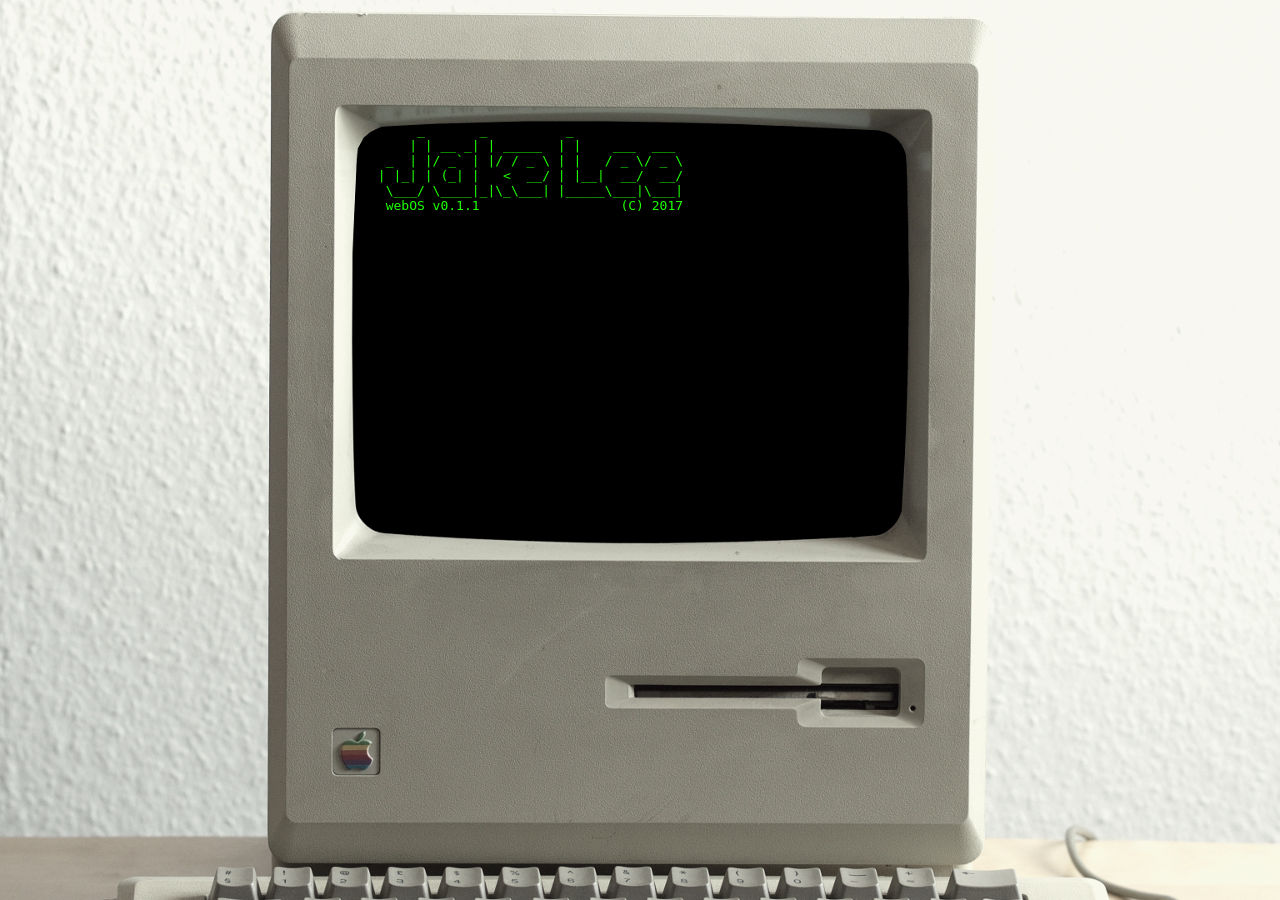
==== index.html @ 9b9ebd36 "First" ====
<!doctype html>
<html lang="en">
<head>
    <meta charset="UTF-8">

  <title>Jake Lee</title>
  <meta name="viewport" content="width=device-width, initial-scale=1">
  <meta name="description" content="Jacob Lee's Webiste">
  <meta name="author" content="Jacob Lee">

  <link rel="stylesheet" href="css/mainStyle.css">
  <link rel="stylesheet" href="css/mediaQs.css">
  <link rel="stylesheet" href="css/typer.css">
</head>

<body>
<div class="wrapper">
<div class="bg"></div>


<div class="webOS">
  <pre class="banner">
      _       _          _
     | | __ _| | _____  | |    ___  ___
  _  | |/ _` | |/ / _ \ | |   / _ \/ _ \
 | |_| | (_| |   <  __/ | |__|  __/  __/
  \___/ \____|_|\_\___| |_____\___|\___|
  webOS v0.1.1                  (C) 2017</pre>

    <span class="spinner"><img src="img/cmd_spinner_fast.gif"></img></span><br>
    <span class='cli'></span>
    <div class="mm">
      <!--https://codepen.io/anthdeldev/pen/BHuGL-->
        <p>-------Main Menu-------</p>
        <p></p>
        <p class="hover">1:&nbsp;&nbsp;&nbsp;<a href="https://github.com/Coolstuff14" target="_blank">GitHub</a><span class="pointer"> ←</span></p>
        <p class="hover">2:&nbsp;&nbsp;&nbsp;<a href="Resume.pdf" target="_blank">Resume</a><span class="pointer"> ←</span></p>
        <p class="hover">3:&nbsp;&nbsp;&nbsp;<a href="#">Projects Blog</a><span class="pointer"> ←</span></p>
        <p class="hover contact">4:&nbsp;&nbsp;&nbsp;<a href="#">Contact</a><span class="pointer"> ←</span></p>
    </div>

    <span class="contact-page">
      <span class="contact-typed"></span>
      <span class="hover back"><a href="#">Back</a><span class="pointer"> ←</span></span>
    </span>

    <div class="contact-text">
      <p>Jacob Lee</p>
      <p></p>
      <p>978-827-0132</p>
      <p>31 Hillandale Rd</p>
      <p>Ashburnham, Ma 01430</p>
      <p>Contact@JakeLee.info</p>
    </div>
</div>
</div>


</body>
<!--Java & Scripts-->
<script src="https://code.jquery.com/jquery-3.2.1.min.js"></script>
<script src="js/typer.min.js" type="text/javascript"></script>
<script src="js/screenType.js" type="text/javascript"></script>

</html>
---- css/mainStyle.css ----
html, body{
  height: 100%;
  width: 100%;
  overflow: hidden;
  margin: 0;
}

.wrapper {
position:relative;
width:100%;
height:100%;

}


.bg {
    position:absolute;
    width: 100%;
    height: 100%;

    /*background: url(../img/bg1920.png) no-repeat center top fixed;
    background-size: auto 1080px !important;*/

    overflow: hidden !important;
    background-color: black !important;
  /*  background-size: 100% !important;*/
    z-index: 2 !important;
}


.webOS{
  visibility: visible;
  position: absolute;
  margin:auto;

  width: 560px;
  height: 450px;

  /*width: 32vw;
  height: 40vh;*/
  padding-left: 20px;
  top: 110px;
  left:0;
  right:0;
  overflow: auto;
  border: 0px solid red;
  z-index: 5;
  transform-origin: top left;

  font-family: Monaco, Consolas, "Lucida Console", monospace;
  color: #1EFF00;
}

.webOS a{
  color: #1EFF00;
  text-decoration: none;
}

.banner{
    visibility:hidden;
}

.spinner{
    display: none;
}

.spinner img{
  width: 30px;
  height: auto
}

.contact-page a{
  padding-left: 5px;
}

.back {
  display: none;
}

.mm{
    display: none;
}

.contact-text{
  display: none;
}

.webOS .mm p{
    margin-left: 40px;
}

.pointer{
    visibility:hidden;
}
---- css/mediaQs.css ----
@media screen and (max-width: 320px) and (orientation: portrait){/*portrait*/
  .webOS{
    -webkit-transform: scale(.75,.75); /* Safari */
   transform: scale(.75,.75); /* Standard syntax */
  }
}
@media screen and (max-height: 320px) and (orientation: landscape){/*Horizontal*/
  .webOS{
    top: 0px !important;
    -webkit-transform: scale(.75,.75); /* Safari */
   transform: scale(.75,.75); /* Standard syntax */
  }
}

@media screen and (min-height: 600px) and (max-height: 762px) and (orientation: portrait) {
  .bg{
    background: url(../img/bg768_vert.png) no-repeat center top fixed;
    background-size: 432px auto !important;
  }
}

@media screen and (min-width: 600px) and (max-width: 767px) and (orientation: landscape) {
  .bg{
    background: url(../img/bg768_horz.png) no-repeat center top fixed;
    background-size: auto 432px !important;
  }
  .webOS{
    top: 0px !important;
    left:15px !important;
  }
}
@media screen and (min-width: 768px) and (max-width: 1920px) {
  .bg{
    background: url(../img/bg1920.png) no-repeat center top fixed;
    background-size: auto 1080px !important;
  }
}

@media screen and (min-width: 1921px) {
  .bg{
    background: url(../img/bg2880.png) no-repeat center top fixed;
    background-size: auto 1620px !important;
  }
  .webOS{
    top: 200px !important;
    right:250px !important;
    -webkit-transform: scale(1.5,1.5); /* Safari */
   transform: scale(1.5,1.5); /* Standard syntax */
  }
}
---- css/typer.css ----
.typer {
  position: relative;
  min-height: 2ex;
}
.typer::after {
  content: '';
  position: absolute;
  display: inline-block;
  width: 0.1em;
  height: 1.1em;
  background-color: currentColor;
  margin-left: 0.1em;
}
.cursor-block::after {
  width: 0.9ex;
}
.cursor-soft::after {
  animation: softblink 0.7s infinite;
}
.cursor-hard::after {
  animation: hardblink 0.7s infinite;
}
.no-cursor::after {
  content: none;
}
@keyframes softblink {
  0% {
    opacity: 1;
  }
  50% {
    opacity: 0;
  }
  100% {
    opacity: 1;
  }
}
@keyframes hardblink {
  0% {
    opacity: 1;
  }
  49% {
    opacity: 1;
  }
  50% {
    opacity: 0;
  }
  100% {
    opacity: 0;
  }
}
.white-space {
  white-space: pre-wrap;
}
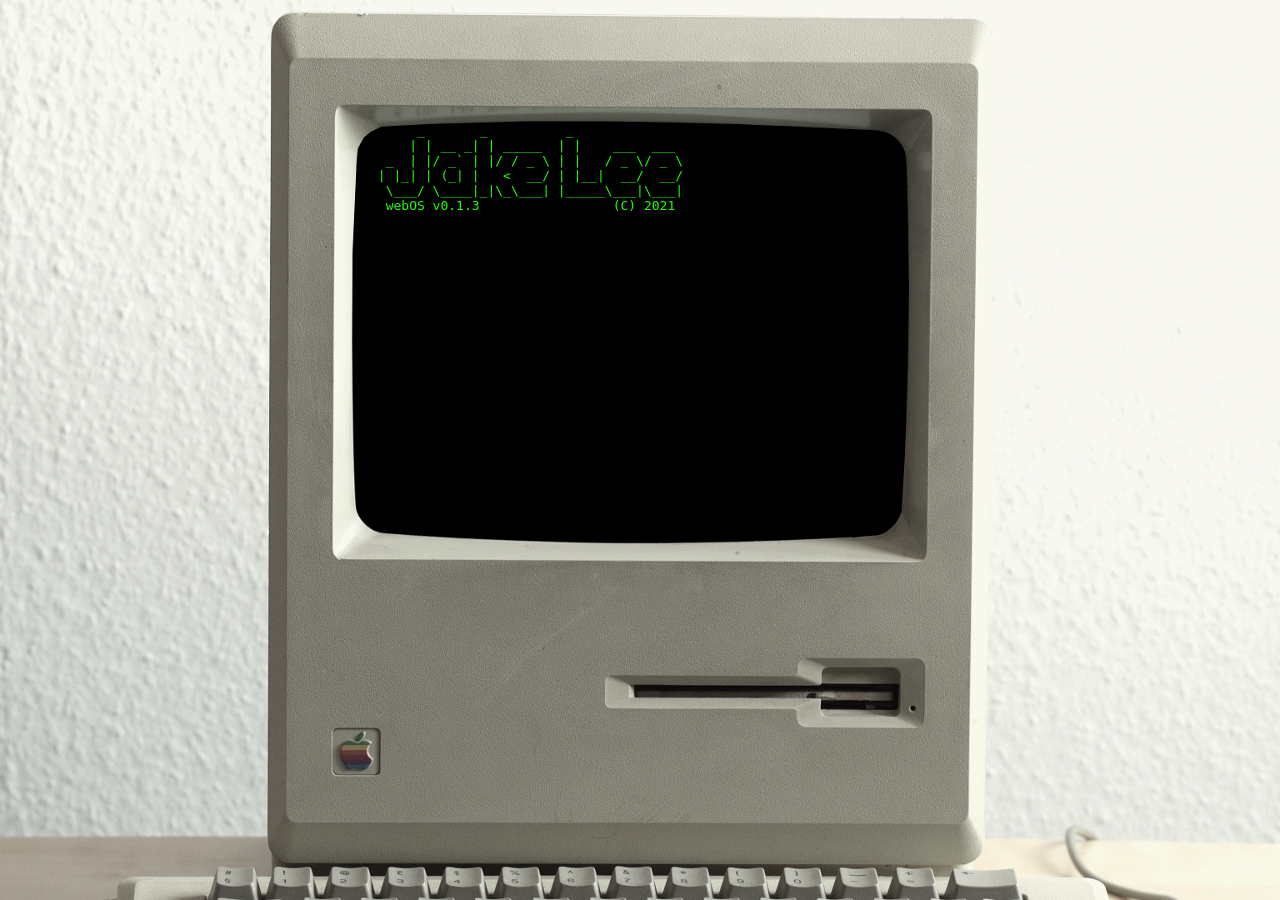
==== commit a259ddb8: "updated 2021" ====
--- a/index.html
+++ b/index.html
@@ -1,4 +1,3 @@
-<!doctype html>
 <html lang="en">
 <head>
     <meta charset="UTF-8">
@@ -8,9 +7,9 @@
   <meta name="description" content="Jacob Lee's Webiste">
   <meta name="author" content="Jacob Lee">
 
-  <link rel="stylesheet" href="css/mainStyle.css">
-  <link rel="stylesheet" href="css/mediaQs.css">
-  <link rel="stylesheet" href="css/typer.css">
+  <link rel="stylesheet" href="./css/mainStyle.css">
+  <link rel="stylesheet" href="./css/mediaQs.css">
+  <link rel="stylesheet" href="./css/typer.css">
 </head>
 
 <body>
@@ -25,17 +24,17 @@
   _  | |/ _` | |/ / _ \ | |   / _ \/ _ \
  | |_| | (_| |   <  __/ | |__|  __/  __/
   \___/ \____|_|\_\___| |_____\___|\___|
-  webOS v0.1.1                  (C) 2017</pre>
+  webOS v0.1.3                 (C) 2021</pre>
 
-    <span class="spinner"><img src="img/cmd_spinner_fast.gif"></img></span><br>
+    <span class="spinner"><img src="./img/cmd_spinner_fast.gif"></img></span><br>
     <span class='cli'></span>
     <div class="mm">
       <!--https://codepen.io/anthdeldev/pen/BHuGL-->
         <p>-------Main Menu-------</p>
         <p></p>
         <p class="hover">1:&nbsp;&nbsp;&nbsp;<a href="https://github.com/Coolstuff14" target="_blank">GitHub</a><span class="pointer"> ←</span></p>
-        <p class="hover">2:&nbsp;&nbsp;&nbsp;<a href="Resume.pdf" target="_blank">Resume</a><span class="pointer"> ←</span></p>
-        <p class="hover">3:&nbsp;&nbsp;&nbsp;<a href="#">Projects Blog</a><span class="pointer"> ←</span></p>
+        <p class="hover">2:&nbsp;&nbsp;&nbsp;<a href="https://www.linkedin.com/in/jacob-lee-b348a795/" target="_blank">LinkedIn</a><span class="pointer"> ←</span></p>
+        <p class="hover">3:&nbsp;&nbsp;&nbsp;<a href="#">Featured Projects</a><span class="pointer"> ←</span></p>
         <p class="hover contact">4:&nbsp;&nbsp;&nbsp;<a href="#">Contact</a><span class="pointer"> ←</span></p>
     </div>
 
@@ -48,8 +47,6 @@
       <p>Jacob Lee</p>
       <p></p>
       <p>978-827-0132</p>
-      <p>31 Hillandale Rd</p>
-      <p>Ashburnham, Ma 01430</p>
       <p>Contact@JakeLee.info</p>
     </div>
 </div>
@@ -59,7 +56,7 @@
 </body>
 <!--Java & Scripts-->
 <script src="https://code.jquery.com/jquery-3.2.1.min.js"></script>
-<script src="js/typer.min.js" type="text/javascript"></script>
-<script src="js/screenType.js" type="text/javascript"></script>
+<script src="./js/typer.min.js" type="text/javascript"></script>
+<script src="./js/screenType.js" type="text/javascript"></script>
 
 </html>
--- a/css/mainStyle.css
+++ b/css/mainStyle.css
@@ -9,15 +9,14 @@
 position:relative;
 width:100%;
 height:100%;
+}
 
-}
 
 
 .bg {
     position:absolute;
     width: 100%;
     height: 100%;
-
     /*background: url(../img/bg1920.png) no-repeat center top fixed;
     background-size: auto 1080px !important;*/
 
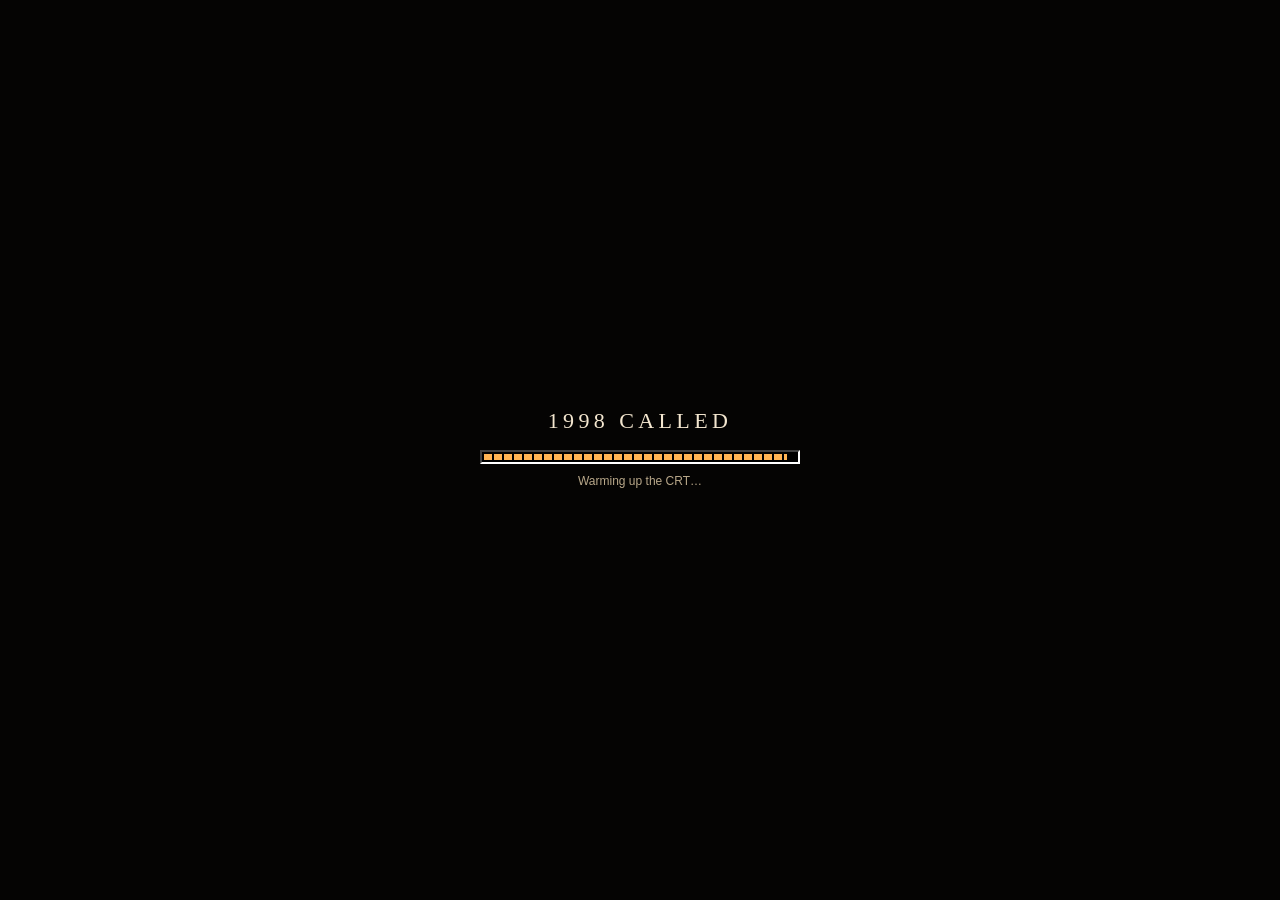
==== commit f59f8123: "Replace site with 1998 Called (packed build) Interactive 3D 1998 computer corner: Cycles-baked light" ====
--- a/index.html
+++ b/index.html
@@ -1,62 +1,42 @@
+<!doctype html>
 <html lang="en">
 <head>
-    <meta charset="UTF-8">
-
-  <title>Jake Lee</title>
-  <meta name="viewport" content="width=device-width, initial-scale=1">
-  <meta name="description" content="Jacob Lee's Webiste">
-  <meta name="author" content="Jacob Lee">
-
-  <link rel="stylesheet" href="./css/mainStyle.css">
-  <link rel="stylesheet" href="./css/mediaQs.css">
-  <link rel="stylesheet" href="./css/typer.css">
+<meta charset="utf-8">
+<meta name="viewport" content="width=device-width, initial-scale=1, viewport-fit=cover">
+<title>1998 Called — Computer Corner</title>
+<meta name="description" content="An interactive, path-traced-and-baked 3D bedroom from October 1998 with a working retro desktop on the CRT.">
+<link rel="icon" href="data:image/svg+xml,%3Csvg xmlns='http://www.w3.org/2000/svg' viewBox='0 0 16 16'%3E%3Crect width='16' height='16' fill='%23008080'/%3E%3Cpath d='M1 13 6 5l3 4 2-2 4 6z' fill='%23fff'/%3E%3C/svg%3E">
+<link rel="stylesheet" href="./os/os.css">
+<link rel="stylesheet" href="./src/styles.css">
+<script type="importmap">
+{ "imports": { "three": "./vendor/three/three.module.js", "three/addons/": "./vendor/three/addons/" } }
+</script>
 </head>
-
 <body>
-<div class="wrapper">
-<div class="bg"></div>
-
-
-<div class="webOS">
-  <pre class="banner">
-      _       _          _
-     | | __ _| | _____  | |    ___  ___
-  _  | |/ _` | |/ / _ \ | |   / _ \/ _ \
- | |_| | (_| |   <  __/ | |__|  __/  __/
-  \___/ \____|_|\_\___| |_____\___|\___|
-  webOS v0.1.3                 (C) 2021</pre>
-
-    <span class="spinner"><img src="./img/cmd_spinner_fast.gif"></img></span><br>
-    <span class='cli'></span>
-    <div class="mm">
-      <!--https://codepen.io/anthdeldev/pen/BHuGL-->
-        <p>-------Main Menu-------</p>
-        <p></p>
-        <p class="hover">1:&nbsp;&nbsp;&nbsp;<a href="https://github.com/Coolstuff14" target="_blank">GitHub</a><span class="pointer"> ←</span></p>
-        <p class="hover">2:&nbsp;&nbsp;&nbsp;<a href="https://www.linkedin.com/in/jacob-lee-b348a795/" target="_blank">LinkedIn</a><span class="pointer"> ←</span></p>
-        <p class="hover">3:&nbsp;&nbsp;&nbsp;<a href="#">Featured Projects</a><span class="pointer"> ←</span></p>
-        <p class="hover contact">4:&nbsp;&nbsp;&nbsp;<a href="#">Contact</a><span class="pointer"> ←</span></p>
-    </div>
-
-    <span class="contact-page">
-      <span class="contact-typed"></span>
-      <span class="hover back"><a href="#">Back</a><span class="pointer"> ←</span></span>
-    </span>
-
-    <div class="contact-text">
-      <p>Jacob Lee</p>
-      <p></p>
-      <p>978-827-0132</p>
-      <p>Contact@JakeLee.info</p>
-    </div>
-</div>
+<div id="stage">
+  <div id="css3d"></div>
+  <canvas id="gl"></canvas>
+  <div id="grain" aria-hidden="true"></div>
 </div>
 
+<div id="tip" role="tooltip" hidden><b></b><span></span><i></i></div>
 
+<header id="title">
+  <h1>October&nbsp;1998</h1>
+  <p id="hint">Drag to look around · scroll to move closer · click things</p>
+</header>
+
+<button type="button" id="btn-reset">Reset view</button>
+<button type="button" id="btn-back" hidden>← Step away <kbd>Esc</kbd></button>
+<button type="button" id="btn-clear" hidden>Clear page</button>
+
+<div id="loader" role="status" aria-live="polite">
+  <div class="box">
+    <div class="name">1998 Called</div>
+    <div class="bar"><i id="bar"></i></div>
+    <div class="msg" id="msg">Dialing up…</div>
+  </div>
+</div>
+<script type="module" src="./src/main.js"></script>
 </body>
-<!--Java & Scripts-->
-<script src="https://code.jquery.com/jquery-3.2.1.min.js"></script>
-<script src="./js/typer.min.js" type="text/javascript"></script>
-<script src="./js/screenType.js" type="text/javascript"></script>
-
 </html>
--- a/os/os.css
+++ b/os/os.css
@@ -0,0 +1,409 @@
+/* Summit 98 — every rule is scoped under .os98; keyframes/custom properties are prefixed. */
+
+.os98 {
+  --os98-face: #c0c0c0;
+  --os98-hi: #ffffff;
+  --os98-lt: #dfdfdf;
+  --os98-sh: #808080;
+  --os98-dk: #000000;
+  --os98-navy: #000080;
+  --os98-teal: #008080;
+  --os98-win: inset -1px -1px #000, inset 1px 1px #dfdfdf, inset -2px -2px #808080, inset 2px 2px #fff;
+  --os98-raised: inset -1px -1px #000, inset 1px 1px #fff, inset -2px -2px #808080, inset 2px 2px #dfdfdf;
+  --os98-pressed: inset -1px -1px #fff, inset 1px 1px #000, inset -2px -2px #dfdfdf, inset 2px 2px #808080;
+  --os98-field: inset -1px -1px #fff, inset 1px 1px #808080, inset -2px -2px #dfdfdf, inset 2px 2px #000;
+  --os98-thin-in: inset -1px -1px #fff, inset 1px 1px #808080;
+  --os98-thin-out: inset -1px -1px #808080, inset 1px 1px #fff;
+  --os98-font: "MS Sans Serif", "Microsoft Sans Serif", Tahoma, Geneva, Verdana, sans-serif;
+  --os98-bold: Tahoma, "MS Sans Serif", "Microsoft Sans Serif", Geneva, Verdana, sans-serif;
+  --os98-mono: "Fixedsys", "Lucida Console", Monaco, "Courier New", monospace;
+  --os98-checker: repeating-conic-gradient(#fff 0% 25%, #c0c0c0 0% 50%) 0 0 / 2px 2px;
+
+  position: absolute;
+  left: 0;
+  top: 0;
+  width: 640px;
+  height: 480px;
+  overflow: hidden;
+  overflow: clip;
+  background: #000;
+  color: #000;
+  font: 11px/13px var(--os98-font);
+  -webkit-font-smoothing: none;
+  font-smooth: never;
+  text-rendering: optimizeSpeed;
+  text-align: left;
+  letter-spacing: 0;
+  cursor: default;
+  user-select: none;
+  -webkit-user-select: none;
+  -webkit-tap-highlight-color: transparent;
+  outline: none;
+}
+.os98 *, .os98 *::before, .os98 *::after { box-sizing: border-box; }
+.os98 [tabindex="-1"]:focus { outline: none; }
+.os98 .os-ico { display: block; pointer-events: none; }
+.os98 .os-icon { display: inline-block; flex: none; pointer-events: none; }
+.os98 u { text-decoration: underline; }
+.os98 b, .os98 .os-title, .os98 .os-start, .os98 .os-task.active { font-family: var(--os98-bold); font-weight: bold; }
+.os98 p { margin: 0 0 6px; }
+.os98 canvas { display: block; touch-action: none; image-rendering: pixelated; }
+
+/* ---------------------------------------------------------------- layers */
+.os98 .os-desktop { position: absolute; left: 0; top: 0; width: 640px; height: 452px; background: var(--os98-teal); touch-action: none; }
+.os98 .os-windows { position: absolute; left: 0; top: 0; width: 640px; height: 452px; overflow: hidden; pointer-events: none; }
+.os98 .os-windows > * { pointer-events: auto; }
+.os98 .os-menus { position: absolute; left: 0; top: 0; width: 640px; height: 480px; pointer-events: none; z-index: 30; }
+.os98 .os-menus > * { pointer-events: auto; }
+.os98 .os-overlay { position: absolute; left: 0; top: 0; width: 640px; height: 480px; z-index: 40; display: none; background: #000; touch-action: none; }
+.os98 .os-capture { position: absolute; left: 0; top: 0; width: 640px; height: 480px; z-index: 50; display: none; touch-action: none; }
+.os98 .os-hidden { display: none !important; }
+
+/* ---------------------------------------------------------------- desktop icons */
+.os98 .os-desk-icons { position: absolute; left: 2px; top: 4px; width: 76px; }
+.os98 .os-desk-icon {
+  width: 76px; height: 62px; padding-top: 4px;
+  display: flex; flex-direction: column; align-items: center;
+  color: #fff; text-align: center; touch-action: none;
+}
+.os98 .os-desk-icon .os-di-label { margin-top: 3px; padding: 1px 2px; border: 1px dotted transparent; max-width: 74px; pointer-events: none; }
+.os98 .os-desk-icon.sel .os-di-label { background: var(--os98-navy); border-color: #ffff80; }
+.os98 .os-desk-icon.sel .os-icon { filter: brightness(0.6) sepia(1) hue-rotate(190deg) saturate(4); }
+
+/* ---------------------------------------------------------------- windows */
+.os98 .os-win {
+  position: absolute; display: flex; flex-direction: column;
+  background: var(--os98-face); box-shadow: var(--os98-win); padding: 3px;
+}
+.os98 .os-win.max { padding: 0; box-shadow: none; }
+.os98 .os-title {
+  flex: none; height: 18px; display: flex; align-items: center; padding: 0 2px 0 2px;
+  background: linear-gradient(90deg, #808080, #b5b5b5); color: #c0c0c0; font-weight: bold;
+  touch-action: none; white-space: nowrap; overflow: hidden;
+}
+.os98 .os-win.active > .os-title { background: linear-gradient(90deg, #000080, #1084d0); color: #fff; }
+.os98 .os-title-icon { flex: none; width: 16px; height: 16px; margin-right: 3px; pointer-events: none; }
+.os98 .os-title-text { flex: 1; overflow: hidden; text-overflow: ellipsis; pointer-events: none; letter-spacing: 0; }
+.os98 .os-title-btns { flex: none; display: flex; margin-left: 2px; }
+.os98 .os-tb-btn {
+  width: 16px; height: 14px; padding: 0 0 1px 0; margin: 0; border: 0; border-radius: 0;
+  background: var(--os98-face); box-shadow: var(--os98-raised); color: #000; fill: #000;
+  display: flex; align-items: center; justify-content: center; cursor: default; outline: none;
+}
+.os98 .os-tb-btn:active:not(:disabled) { box-shadow: var(--os98-pressed); padding: 1px 0 0 1px; }
+.os98 .os-tb-btn:disabled { fill: #808080; filter: drop-shadow(1px 1px 0 #fff); }
+.os98 .os-tb-close { margin-left: 2px; }
+.os98 .os-win-body { flex: 1; min-height: 0; min-width: 0; position: relative; display: flex; flex-direction: column; overflow: hidden; }
+.os98 .os-win-body.pad { padding: 8px; }
+
+.os98 .os-rs { position: absolute; touch-action: none; }
+.os98 .os-win.max > .os-rs { display: none; }
+.os98 .os-rs-n { left: 8px; right: 8px; top: 0; height: 3px; cursor: ns-resize; }
+.os98 .os-rs-s { left: 8px; right: 8px; bottom: 0; height: 3px; cursor: ns-resize; }
+.os98 .os-rs-w { top: 8px; bottom: 8px; left: 0; width: 3px; cursor: ew-resize; }
+.os98 .os-rs-e { top: 8px; bottom: 8px; right: 0; width: 3px; cursor: ew-resize; }
+.os98 .os-rs-nw { left: 0; top: 0; width: 8px; height: 8px; cursor: nwse-resize; }
+.os98 .os-rs-se { right: 0; bottom: 0; width: 12px; height: 12px; cursor: nwse-resize; }
+.os98 .os-rs-ne { right: 0; top: 0; width: 8px; height: 8px; cursor: nesw-resize; }
+.os98 .os-rs-sw { left: 0; bottom: 0; width: 8px; height: 8px; cursor: nesw-resize; }
+.os98 .os-rs-nw, .os98 .os-rs-ne { clip-path: polygon(0 0, 100% 0, 100% 3px, 3px 3px, 3px 100%, 0 100%); }
+.os98 .os-rs-ne { clip-path: polygon(0 0, 100% 0, 100% 100%, 5px 100%, 5px 3px, 0 3px); }
+.os98 .os-modal-blocker { position: absolute; left: 0; top: 0; width: 640px; height: 452px; }
+
+/* ---------------------------------------------------------------- menu bar + menus */
+.os98 .os-menubar { flex: none; height: 18px; display: flex; padding: 1px 0; }
+.os98 .os-mb-item { padding: 1px 6px 2px; height: 16px; }
+.os98 .os-mb-item:hover { box-shadow: var(--os98-thin-out); }
+.os98 .os-mb-item.open { box-shadow: var(--os98-thin-in); padding: 2px 5px 1px 7px; }
+.os98 .os-menu {
+  position: absolute; min-width: 110px; padding: 3px; background: var(--os98-face); box-shadow: var(--os98-win);
+  white-space: nowrap;
+}
+.os98 .os-menu-item { display: flex; align-items: center; height: 18px; padding: 0 6px 0 2px; }
+.os98 .os-menu-item.hot { background: var(--os98-navy); color: #fff; }
+.os98 .os-menu-item.disabled { color: #808080; text-shadow: 1px 1px 0 #fff; }
+.os98 .os-menu-item.disabled.hot { background: var(--os98-navy); color: #808080; text-shadow: none; }
+.os98 .os-mi-mark { flex: none; width: 18px; height: 16px; margin-right: 4px; display: flex; align-items: center; justify-content: center; font-size: 11px; pointer-events: none; }
+.os98 .os-mi-label { flex: 1; pointer-events: none; }
+.os98 .os-mi-hint { margin-left: 16px; pointer-events: none; }
+.os98 .os-mi-arrow { flex: none; width: 0; height: 0; margin-left: 12px; border: 4px solid transparent; border-left-color: currentColor; border-right-width: 0; pointer-events: none; }
+.os98 .os-menu-sep { height: 2px; margin: 3px 1px; border-top: 1px solid #808080; border-bottom: 1px solid #fff; }
+
+.os98 .os-startmenu { padding-left: 24px; min-width: 150px; }
+.os98 .os-startmenu .os-menu-item { height: 30px; padding-right: 8px; }
+.os98 .os-startmenu .os-mi-mark { width: 30px; height: 26px; margin-right: 2px; }
+.os98 .os-menu-banner {
+  position: absolute; left: 3px; top: 3px; bottom: 3px; width: 21px;
+  background: linear-gradient(0deg, #000080, #1084d0); color: #fff; pointer-events: none;
+  display: flex; align-items: flex-end; justify-content: center;
+}
+.os98 .os-menu-banner span {
+  writing-mode: vertical-rl; transform: rotate(180deg); font: bold 14px/21px var(--os98-font); letter-spacing: 1px; padding-top: 5px; white-space: nowrap;
+}
+.os98 .os-menu-banner span i { font-style: normal; font-weight: normal; color: #c0c0c0; }
+
+/* ---------------------------------------------------------------- taskbar */
+.os98 .os-taskbar {
+  position: absolute; left: 0; top: 452px; width: 640px; height: 28px; z-index: 20;
+  background: var(--os98-face); border-top: 1px solid #dfdfdf; box-shadow: inset 0 1px #fff;
+  display: flex; align-items: center; padding: 2px 2px 0; gap: 3px; touch-action: none;
+}
+.os98 .os-start {
+  flex: none; height: 22px; padding: 0 5px 0 3px; display: flex; align-items: center; gap: 3px;
+  font-weight: bold; box-shadow: var(--os98-raised); background: var(--os98-face);
+}
+.os98 .os-start.open { box-shadow: var(--os98-pressed); padding: 1px 4px 0 4px; }
+.os98 .os-start * { pointer-events: none; }
+.os98 .os-tasks { flex: 1; min-width: 0; height: 22px; display: flex; gap: 3px; overflow: hidden; }
+.os98 .os-task {
+  flex: 0 1 132px; min-width: 0; height: 22px; padding: 0 4px; display: flex; align-items: center; gap: 3px;
+  box-shadow: var(--os98-raised); background: var(--os98-face); white-space: nowrap; overflow: hidden;
+}
+.os98 .os-task * { pointer-events: none; }
+.os98 .os-task span.os-task-label { overflow: hidden; text-overflow: ellipsis; }
+.os98 .os-task.active { box-shadow: var(--os98-pressed); background: var(--os98-checker); font-weight: bold; padding: 1px 3px 0 5px; }
+.os98 .os-tray {
+  flex: none; height: 22px; padding: 0 6px 0 4px; display: flex; align-items: center; gap: 5px;
+  box-shadow: var(--os98-thin-in);
+}
+.os98 .os-tray-btn { width: 16px; height: 16px; }
+.os98 .os-tray-btn * { pointer-events: none; }
+.os98 .os-clock { min-width: 46px; text-align: center; white-space: nowrap; }
+.os98 .os-tooltip {
+  position: absolute; z-index: 5; padding: 2px 4px; background: #ffffe1; border: 1px solid #000; white-space: nowrap; pointer-events: none !important;
+}
+
+/* ---------------------------------------------------------------- controls */
+.os98 .os-btn {
+  min-width: 75px; height: 23px; padding: 0 10px; margin: 0; border: 0; border-radius: 0;
+  background: var(--os98-face); box-shadow: var(--os98-raised); color: #000;
+  font: 11px/13px var(--os98-font); -webkit-font-smoothing: none; cursor: default; outline: none;
+  display: inline-flex; align-items: center; justify-content: center; white-space: nowrap;
+}
+.os98 .os-btn.small { min-width: 0; padding: 0 6px; }
+.os98 .os-btn:active:not(:disabled), .os98 .os-btn.down { box-shadow: var(--os98-pressed); padding-top: 1px; padding-left: 11px; padding-right: 9px; }
+.os98 .os-btn.small:active:not(:disabled), .os98 .os-btn.small.down { padding-left: 7px; padding-right: 5px; }
+.os98 .os-btn:focus-visible, .os98 .os-btn.default { box-shadow: inset 0 0 0 1px #000, inset -2px -2px #000, inset 2px 2px #fff, inset -3px -3px #808080, inset 3px 3px #dfdfdf; }
+.os98 .os-btn:focus-visible { outline: 1px dotted #000; outline-offset: -5px; }
+.os98 .os-btn:disabled { color: #808080; text-shadow: 1px 1px 0 #fff; }
+.os98 .os-btn * { pointer-events: none; }
+
+.os98 .os-field, .os98 input.os-input, .os98 textarea.os-input {
+  background: #fff; box-shadow: var(--os98-field); border: 0; border-radius: 0; padding: 3px 4px; margin: 0; color: #000;
+  font: 11px/13px var(--os98-font); -webkit-font-smoothing: none; outline: none;
+  user-select: text; -webkit-user-select: text; cursor: text;
+}
+.os98 input.os-input { height: 21px; }
+.os98 ::selection { background: #000080; color: #fff; }
+
+.os98 label.os-check { display: flex; align-items: center; gap: 6px; height: 17px; }
+.os98 label.os-check input {
+  appearance: none; -webkit-appearance: none; flex: none; margin: 0; width: 13px; height: 13px; background: #fff; box-shadow: var(--os98-field); border-radius: 0; outline: none;
+}
+.os98 label.os-check input[type="radio"] { width: 12px; height: 12px; border-radius: 50%; border: 1px solid #404040; box-shadow: 1px 1px 0 #fff, inset 1px 1px 0 #808080; }
+.os98 label.os-check input[type="checkbox"]:checked {
+  background: #fff url("data:image/svg+xml,%3Csvg xmlns='http://www.w3.org/2000/svg' width='13' height='13' shape-rendering='crispEdges'%3E%3Cpath d='M3 5h1v3H3zM4 6h1v3H4zM5 7h1v3H5zM6 6h1v3H6zM7 5h1v3H7zM8 4h1v3H8zM9 3h1v3H9z'/%3E%3C/svg%3E") center no-repeat;
+}
+.os98 label.os-check input[type="radio"]:checked { background: #fff url("data:image/svg+xml,%3Csvg xmlns='http://www.w3.org/2000/svg' width='10' height='10' shape-rendering='crispEdges'%3E%3Cpath d='M4 3h2v1h1v2H6v1H4V6H3V4h1z'/%3E%3C/svg%3E") center no-repeat; }
+.os98 label.os-check span { padding: 1px 2px; border: 1px dotted transparent; }
+.os98 label.os-check input:focus-visible + span { border-color: #000; }
+
+.os98 fieldset.os-group { margin: 0; padding: 8px 8px 8px; border: 1px solid #808080; box-shadow: 1px 1px 0 #fff, inset 1px 1px 0 #fff; min-width: 0; }
+.os98 fieldset.os-group legend { padding: 0 3px; margin-left: 2px; }
+
+.os98 .os-list { background: #fff; box-shadow: var(--os98-field); padding: 2px; overflow-y: auto; overflow-x: hidden; }
+.os98 .os-list-row { height: 16px; padding: 1px 4px; white-space: nowrap; overflow: hidden; text-overflow: ellipsis; display: flex; align-items: center; gap: 4px; }
+.os98 .os-list-row.sel { background: var(--os98-navy); color: #fff; outline: 1px dotted #ffff80; outline-offset: -1px; }
+.os98 .os-status { flex: none; height: 19px; display: flex; gap: 2px; padding-top: 2px; }
+.os98 .os-status > div { box-shadow: var(--os98-thin-in); padding: 3px 4px 0; white-space: nowrap; overflow: hidden; text-overflow: ellipsis; }
+.os98 .os-status > div.grow { flex: 1; min-width: 0; }
+
+.os98 .os-slider { position: relative; height: 22px; touch-action: none; }
+.os98 .os-slider-track { position: absolute; left: 5px; right: 5px; top: 9px; height: 4px; box-shadow: var(--os98-thin-in), inset 2px 2px #000; background: #fff; pointer-events: none; }
+.os98 .os-slider-thumb { position: absolute; top: 1px; width: 11px; height: 20px; background: var(--os98-face); box-shadow: var(--os98-raised); pointer-events: none; }
+.os98 .os-slider.thin { height: 16px; }
+.os98 .os-slider.thin .os-slider-track { top: 6px; }
+.os98 .os-slider.thin .os-slider-thumb { height: 14px; width: 9px; }
+
+.os98 .os-dialog { padding: 10px; gap: 10px; }
+.os98 .os-dialog-row { display: flex; gap: 12px; align-items: flex-start; }
+.os98 .os-dialog-text { flex: 1; padding-top: 2px; white-space: pre-wrap; }
+.os98 .os-dialog-btns { display: flex; justify-content: center; gap: 6px; margin-top: auto; }
+.os98 .os-dialog-btns.right { justify-content: flex-end; }
+
+/* scrollbars (WebKit/Blink) */
+.os98 ::-webkit-scrollbar { width: 16px; height: 16px; background: var(--os98-checker); }
+.os98 ::-webkit-scrollbar-thumb { background: var(--os98-face); box-shadow: var(--os98-raised); }
+.os98 ::-webkit-scrollbar-corner { background: var(--os98-face); }
+.os98 ::-webkit-scrollbar-button:single-button {
+  display: block; width: 16px; height: 16px; background-color: var(--os98-face); box-shadow: var(--os98-raised); background-repeat: no-repeat; background-position: center;
+}
+.os98 ::-webkit-scrollbar-button:single-button:vertical:decrement { background-image: url("data:image/svg+xml,%3Csvg xmlns='http://www.w3.org/2000/svg' width='7' height='4'%3E%3Cpath d='M3 0h1v1h1v1h1v1h1v1H0V3h1V2h1V1h1z'/%3E%3C/svg%3E"); }
+.os98 ::-webkit-scrollbar-button:single-button:vertical:increment { background-image: url("data:image/svg+xml,%3Csvg xmlns='http://www.w3.org/2000/svg' width='7' height='4'%3E%3Cpath d='M0 0h7v1H6v1H5v1H4v1H3V3H2V2H1V1H0z'/%3E%3C/svg%3E"); }
+.os98 ::-webkit-scrollbar-button:single-button:horizontal:decrement { background-image: url("data:image/svg+xml,%3Csvg xmlns='http://www.w3.org/2000/svg' width='4' height='7'%3E%3Cpath d='M3 0h1v7H3V6H2V5H1V4H0V3h1V2h1V1h1z'/%3E%3C/svg%3E"); }
+.os98 ::-webkit-scrollbar-button:single-button:horizontal:increment { background-image: url("data:image/svg+xml,%3Csvg xmlns='http://www.w3.org/2000/svg' width='4' height='7'%3E%3Cpath d='M0 0h1v1h1v1h1v1h1v1H3v1H2v1H1v1H0z'/%3E%3C/svg%3E"); }
+
+/* ---------------------------------------------------------------- boot / halt / off */
+.os98 .os-post { position: absolute; left: 0; top: 0; width: 640px; height: 480px; padding: 14px 18px; background: #000; color: #c0c0c0; font: 12px/15px var(--os98-mono); white-space: pre; overflow: hidden; }
+.os98 .os-post b { color: #fff; font-weight: normal; font-family: inherit; }
+.os98 .os-post .os-post-logo { position: absolute; right: 18px; top: 12px; }
+.os98 .os-post .os-post-foot { position: absolute; left: 18px; bottom: 12px; color: #808080; }
+.os98 .os-splash { position: absolute; left: 0; top: 0; width: 640px; height: 480px; background: linear-gradient(180deg, #7fb8e8 0, #d8ecfa 74%, #ffffff 74%, #dfeaf2 100%); display: flex; flex-direction: column; align-items: center; }
+.os98 .os-splash-logo { margin-top: 136px; }
+.os98 .os-splash-name { margin-top: 34px; font: bold 44px/48px Arial, Helvetica, sans-serif; color: #102850; letter-spacing: -1px; -webkit-font-smoothing: antialiased; }
+.os98 .os-splash-name i { font-style: normal; font-weight: normal; color: #d06000; }
+.os98 .os-splash-tag { margin-top: 6px; color: #305070; font: 11px/13px var(--os98-font); letter-spacing: 3px; }
+.os98 .os-splash-bar { position: absolute; left: 0; bottom: 0; width: 640px; height: 14px; background: #000080; overflow: hidden; }
+.os98 .os-splash-bar::before { content: ""; position: absolute; top: 0; left: 0; width: 1280px; height: 14px; background: repeating-linear-gradient(90deg, #000080 0, #1084d0 80px, #b8dcf8 160px, #1084d0 240px, #000080 320px); animation: os98-strip 1.6s linear infinite; }
+@keyframes os98-strip { from { left: -320px; } to { left: 0; } }
+.os98 .os-skip { position: absolute; right: 8px; bottom: 20px; color: #305070; }
+.os98 .os-halt { position: absolute; left: 0; top: 0; width: 640px; height: 480px; background: #000; display: flex; flex-direction: column; align-items: center; justify-content: center; color: #ff9a2e; text-align: center; }
+.os98 .os-halt-msg { font: bold 20px/26px Arial, Helvetica, sans-serif; -webkit-font-smoothing: antialiased; margin-top: 14px; }
+.os98 .os-halt-sub { margin-top: 10px; color: #a06020; }
+.os98 .os-off { position: absolute; left: 0; top: 0; width: 640px; height: 480px; background: #000; }
+.os98 .os-off-hint { position: absolute; left: 0; right: 0; bottom: 16px; text-align: center; color: #2a2a2a; pointer-events: none; }
+.os98 .os-saver { position: absolute; left: 0; top: 0; }
+
+/* ================================================================== apps */
+.os98 .os-run-row { display: flex; align-items: center; gap: 8px; }
+.os98 .os-run-hint { color: #404040; }
+
+/* ---- notepad */
+.os98 .os-notepad-text {
+  flex: 1; min-height: 0; width: 100%; resize: none; border: 0; border-radius: 0; margin: 0; padding: 3px 4px;
+  background: #fff; color: #000; box-shadow: var(--os98-field); outline: none;
+  font: 12px/15px var(--os98-mono); -webkit-font-smoothing: none;
+  overflow-x: hidden; overflow-y: scroll; white-space: pre-wrap; overflow-wrap: break-word;
+  user-select: text; -webkit-user-select: text; cursor: text;
+}
+.os98 .os-notepad-text.nowrap { white-space: pre; overflow-x: scroll; overflow-wrap: normal; }
+
+/* ---- explorer */
+.os98 .os-exp-bar { flex: none; display: flex; align-items: center; gap: 6px; padding: 2px 1px 4px; }
+.os98 .os-exp-bar .os-btn { height: 22px; gap: 4px; padding: 0 7px 0 5px; }
+.os98 .os-exp-addrbox { flex: 1; min-width: 0; height: 21px; display: flex; align-items: center; gap: 4px; padding: 2px 4px; white-space: nowrap; overflow: hidden; cursor: default; user-select: none; -webkit-user-select: none; }
+.os98 .os-exp-addr-icon { flex: none; width: 16px; height: 16px; }
+.os98 .os-exp-view { flex: 1; min-height: 0; overflow-y: auto; display: flex; flex-wrap: wrap; align-content: flex-start; padding: 4px; cursor: default; user-select: none; -webkit-user-select: none; }
+.os98 .os-exp-item { width: 78px; height: 68px; padding-top: 4px; display: flex; flex-direction: column; align-items: center; text-align: center; }
+.os98 .os-exp-label { margin-top: 3px; padding: 1px 2px; border: 1px dotted transparent; max-width: 76px; max-height: 28px; overflow: hidden; pointer-events: none; overflow-wrap: anywhere; }
+.os98 .os-exp-item.sel .os-exp-label { background: var(--os98-navy); color: #fff; border-color: #ffff80; }
+.os98 .os-exp-item.sel .os-icon { filter: brightness(0.6) sepia(1) hue-rotate(190deg) saturate(4); }
+
+/* ---- paint */
+.os98 .os-paint-main { flex: 1; min-height: 0; display: flex; gap: 3px; padding-top: 2px; }
+.os98 .os-paint-side { flex: none; width: 54px; display: flex; flex-direction: column; gap: 5px; align-items: center; }
+.os98 .os-paint-toolgrid { display: grid; grid-template-columns: 25px 25px; }
+.os98 .os-btn.os-paint-tool { width: 25px; height: 25px; min-width: 0; padding: 0; }
+.os98 .os-btn.os-paint-tool.down { background: var(--os98-checker); padding: 1px 0 0 1px; }
+.os98 .os-paint-sizes { width: 42px; padding: 3px; display: flex; flex-direction: column; gap: 1px; cursor: default; }
+.os98 .os-paint-size { height: 11px; display: flex; align-items: center; justify-content: center; }
+.os98 .os-paint-size i { display: block; width: 26px; background: #000; pointer-events: none; }
+.os98 .os-paint-size.sel { background: var(--os98-navy); }
+.os98 .os-paint-size.sel i { background: #fff; }
+.os98 .os-paint-area { flex: 1; min-width: 0; background: #808080; overflow: auto; padding: 5px; cursor: default; }
+.os98 .os-paint-canvas { cursor: crosshair; background: #fff; }
+.os98 .os-paint-bottom { flex: none; display: flex; gap: 5px; align-items: center; padding: 4px 0 2px 1px; }
+.os98 .os-pal-cur { position: relative; flex: none; width: 31px; height: 31px; padding: 0; background: var(--os98-checker); cursor: default; }
+.os98 .os-pal-fg, .os98 .os-pal-bg { position: absolute; width: 14px; height: 14px; box-shadow: inset 1px 1px #fff, inset -1px -1px #808080, 0 0 0 1px #c0c0c0; pointer-events: none; }
+.os98 .os-pal-fg { left: 5px; top: 5px; }
+.os98 .os-pal-bg { left: 12px; top: 12px; }
+.os98 .os-paint-palette { display: grid; grid-template-columns: repeat(14, 15px); grid-auto-rows: 15px; gap: 1px; }
+.os98 .os-pal-sw { box-shadow: inset 1px 1px #808080, inset -1px -1px #fff, inset 2px 2px #000, inset -2px -2px #dfdfdf; touch-action: none; }
+
+/* ---- terminal */
+.os98 .os-term-wrap { background: #000; }
+.os98 .os-term {
+  position: relative; flex: 1; min-height: 0; display: flex; flex-direction: column; overflow: hidden;
+  padding: 8px 14px 8px; background: radial-gradient(ellipse at 50% 45%, #06200e 0, #020a04 78%);
+  color: #33ff66; fill: #33ff66; font: 12px/14px var(--os98-mono); -webkit-font-smoothing: none;
+  text-shadow: 0 0 4px rgba(51, 255, 102, 0.6); cursor: text;
+}
+.os98 .os-term-status { flex: none; display: flex; align-items: center; gap: 7px; white-space: nowrap; }
+.os98 .os-term-fill { flex: 1; height: 1px; background: #33ff66; box-shadow: 0 0 4px rgba(51, 255, 102, 0.7); opacity: 0.8; }
+.os98 .os-term-fill.short { flex: 0 0 22px; }
+.os98 .os-term-banner { flex: none; display: flex; justify-content: center; margin: 13px 0 11px; filter: drop-shadow(0 0 3px rgba(51, 255, 102, 0.75)); }
+.os98 .os-term-rule { flex: none; height: 4px; border-top: 1px solid #33ff66; border-bottom: 1px solid #33ff66; opacity: 0.8; }
+.os98 .os-term-body { flex: 1; min-height: 0; overflow: hidden; padding: 10px 0 0 22px; white-space: pre; }
+.os98 .os-term-body b { font-weight: normal; font-family: inherit; color: #c8ffd6; }
+.os98 .os-term-body i { font-style: normal; color: #ffd060; text-shadow: 0 0 4px rgba(255, 208, 96, 0.5); }
+.os98 .os-term-body .dim { opacity: 0.6; }
+.os98 .os-term-menu-row { display: flex; gap: 10px; height: 14px; cursor: default; }
+.os98 .os-term-menu-row.sel { color: #c8ffd6; }
+.os98 .os-term-menu-row * { pointer-events: none; }
+.os98 .os-term-hint { flex: none; padding-left: 22px; opacity: 0.5; white-space: pre; overflow: hidden; }
+.os98 .os-term-prompt { flex: none; display: flex; gap: 8px; margin-top: 6px; padding-top: 5px; border-top: 1px solid rgba(51, 255, 102, 0.5); }
+.os98 .os-term-input {
+  flex: 1; min-width: 0; height: 14px; padding: 0; margin: 0; border: 0; border-radius: 0; outline: none; background: transparent;
+  color: inherit; font: inherit; text-shadow: inherit; caret-color: #33ff66; -webkit-font-smoothing: none;
+  user-select: text; -webkit-user-select: text;
+}
+.os98 .os-term-input::selection { background: #33ff66; color: #000; }
+.os98 .os-term-scan { position: absolute; left: 0; top: 0; right: 0; bottom: 0; pointer-events: none; background: repeating-linear-gradient(0deg, rgba(0, 0, 0, 0.2) 0 1px, transparent 1px 2px); }
+
+/* ---- media player */
+.os98 .os-player { padding: 6px; gap: 5px; }
+.os98 .os-pl-display { flex: none; background: #000; box-shadow: var(--os98-field); padding: 5px 6px 6px; color: #20e060; }
+.os98 .os-pl-head { display: flex; justify-content: space-between; gap: 8px; margin-bottom: 4px; white-space: nowrap; font: 11px/13px var(--os98-mono); }
+.os98 .os-pl-title { overflow: hidden; text-overflow: ellipsis; }
+.os98 .os-pl-viz { width: 258px; height: 56px; }
+.os98 .os-pl-controls { flex: none; display: flex; align-items: center; gap: 2px; }
+.os98 .os-btn.os-pl-btn { width: 28px; height: 22px; min-width: 0; padding: 0; }
+.os98 .os-btn.os-pl-btn.down { background: var(--os98-checker); padding: 1px 0 0 1px; }
+.os98 .os-pl-vol { margin-left: auto; margin-right: 4px; }
+.os98 .os-player .os-list { flex: 1; min-height: 0; cursor: default; }
+
+/* ---- game */
+.os98 .os-game-wrap { padding: 2px; }
+.os98 .os-game { position: relative; flex: none; width: 300px; height: 320px; outline: none; background: #f2f7fd; overflow: hidden; }
+.os98 .os-game-overlay {
+  position: absolute; left: 44px; top: 168px; width: 212px; padding: 12px 10px; display: none; flex-direction: column; align-items: center; gap: 7px;
+  background: var(--os98-face); box-shadow: var(--os98-win); text-align: center;
+}
+.os98 .os-game-overlay b.big { font-size: 16px; line-height: 20px; color: var(--os98-navy); }
+.os98 .os-game-overlay i { font-style: normal; color: #404040; }
+.os98 .os-game-overlay * { pointer-events: none; }
+
+/* ---- room control */
+.os98 .os-room { padding: 8px; gap: 7px; }
+.os98 .os-room-head { display: flex; gap: 10px; align-items: center; }
+.os98 .os-room .os-group { display: flex; flex-direction: column; gap: 2px; }
+.os98 .os-room-ticks { display: flex; justify-content: space-between; color: #404040; padding: 0 2px; }
+
+/* ---- about */
+.os98 .os-about { padding: 10px; gap: 9px; }
+.os98 .os-about-top { display: flex; gap: 12px; align-items: center; }
+.os98 .os-about-logo { flex: none; padding: 5px 6px 3px; background: linear-gradient(180deg, #7fb8e8, #e8f4fc); box-shadow: var(--os98-field); }
+.os98 .os-about-name { font: bold 18px/24px Arial, Helvetica, sans-serif; -webkit-font-smoothing: antialiased; color: #102850; }
+.os98 .os-about-name i, .os98 .os-welcome-title i { font-style: normal; font-weight: normal; color: #d06000; }
+.os98 .os-about-specs { padding: 6px 8px; white-space: pre; font: 11px/14px var(--os98-mono); cursor: default; user-select: none; -webkit-user-select: none; }
+.os98 .os-about-specs b { font-family: var(--os98-font); }
+.os98 .os-about-note { color: #404040; }
+
+/* ---- welcome */
+.os98 .os-welcome { flex-direction: row; padding: 8px; gap: 8px; }
+.os98 .os-welcome-side { flex: none; width: 74px; background: linear-gradient(180deg, #000080, #1084d0); display: flex; align-items: flex-end; justify-content: center; padding-bottom: 8px; }
+.os98 .os-welcome-main { flex: 1; min-width: 0; display: flex; flex-direction: column; gap: 6px; }
+.os98 .os-welcome-title { font: bold 15px/18px Arial, Helvetica, sans-serif; -webkit-font-smoothing: antialiased; color: #102850; }
+.os98 .os-welcome-box { flex: 1; min-height: 0; background: #ffffe1; padding: 6px 8px; cursor: default; user-select: none; -webkit-user-select: none; }
+.os98 .os-welcome-dyk { display: flex; align-items: center; gap: 8px; margin-bottom: 4px; }
+.os98 .os-welcome-count { color: #404040; }
+.os98 .os-welcome-btns { flex: none; width: 88px; display: flex; flex-direction: column; gap: 6px; }
+.os98 .os-welcome-btns .os-btn { min-width: 0; width: 100%; }
+
+/* ---- date/time */
+.os98 .os-datetime { padding: 8px; gap: 7px; }
+.os98 .os-cal-month { display: flex; gap: 6px; margin-bottom: 6px; }
+.os98 .os-cal-month .os-field { flex: 1; height: 21px; cursor: default; user-select: none; -webkit-user-select: none; }
+.os98 .os-cal { padding: 3px; cursor: default; user-select: none; -webkit-user-select: none; }
+.os98 .os-cal-grid { display: grid; grid-template-columns: repeat(7, 1fr); text-align: center; }
+.os98 .os-cal-grid > div { height: 15px; line-height: 15px; }
+.os98 .os-cal-head { background: #808080; color: #fff; }
+.os98 .os-cal-day.today { background: var(--os98-navy); color: #fff; }
+.os98 .os-cal-time { height: 21px; text-align: center; font: 12px/15px var(--os98-mono); cursor: default; user-select: none; -webkit-user-select: none; }
+
+/* Display Properties */
+.os98 .os-display { padding: 8px; gap: 7px; display: flex; flex-direction: column; }
+.os98 .os-display-monitor { align-self: center; padding: 7px 7px 13px; background: #c0c0c0; border: 2px solid; border-color: #fff #404040 #404040 #fff; box-shadow: inset -1px -1px 0 #808080, inset 1px 1px 0 #dfdfdf; }
+.os98 .os-display-screen { display: block; width: 128px; height: 96px; border: 2px solid; border-color: #404040 #fff #fff #404040; image-rendering: pixelated; }
+.os98 .os-display .os-list { height: 96px; }
+.os98 .os-display-wait { display: flex; align-items: center; gap: 8px; }
--- a/src/styles.css
+++ b/src/styles.css
@@ -0,0 +1,63 @@
+:root { color-scheme: dark; --ui: #c0c0c0; --ink: #111; --amber: #ffb454; }
+* { box-sizing: border-box; }
+html, body { height: 100%; margin: 0; background: #050403; overflow: hidden; overscroll-behavior: none;
+  font: 12px/1.3 "MS Sans Serif", Tahoma, Geneva, Verdana, sans-serif; color: #eee; }
+#stage { position: fixed; inset: 0; background: #000; }
+#css3d, #gl, #grain { position: absolute; inset: 0; width: 100%; height: 100%; }
+#css3d { z-index: 1; overflow: hidden; }
+#gl { z-index: 2; display: block; touch-action: none; outline: none; cursor: grab; }
+#gl.dragging { cursor: grabbing; }
+#gl.hot { cursor: pointer; }
+#gl.pass { pointer-events: none; }
+#grain { z-index: 3; pointer-events: none; mix-blend-mode: multiply;
+  background: radial-gradient(ellipse at 50% 46%, rgba(255,255,255,1) 55%, rgba(120,100,90,1) 100%); opacity: .9; }
+.crt-carrier { position: relative; overflow: hidden; background: #000; }
+.crt-mount { width: 640px; height: 480px; position: absolute; left: 0; top: 0; transform-origin: 0 0; overflow: hidden; background: #000; outline: none; }
+.crt-fallback { position: absolute; inset: 0; display: grid; place-items: center; background: #008080; color: #fff; font-size: 16px; }
+
+#title { position: fixed; left: 20px; top: 16px; z-index: 5; pointer-events: none; text-shadow: 0 1px 6px rgba(0,0,0,.8); transition: opacity .5s; }
+#title h1 { margin: 0; font: 400 26px/1 Georgia, "Times New Roman", serif; letter-spacing: .14em; text-transform: uppercase; color: #f3e6cf; }
+#title p { margin: 6px 0 0; font-size: 12px; color: #d9c8a8; opacity: .85; }
+body.focus #title { opacity: 0; }
+
+#btn-reset, #btn-back, #btn-clear { font: inherit; color: var(--ink); background: var(--ui); padding: 4px 9px; min-height: 24px; cursor: pointer;
+  border: 2px solid; border-color: #fff #404040 #404040 #fff; box-shadow: inset -1px -1px 0 #808080, inset 1px 1px 0 #dfdfdf; }
+#btn-reset:active, #btn-back:active, #btn-clear:active { border-color: #404040 #fff #fff #404040; box-shadow: inset 1px 1px 0 #808080; }
+#btn-reset:focus-visible, #btn-back:focus-visible, #btn-clear:focus-visible { outline: 1px dotted #000; outline-offset: -5px; }
+#btn-reset { position: fixed; right: 14px; bottom: 14px; z-index: 5; opacity: .82; transition: opacity .3s; }
+#btn-reset:hover { opacity: 1; }
+body.focus #btn-reset, body.writing #btn-reset, body.writing #title { opacity: 0; pointer-events: none; }
+#btn-clear { position: fixed; right: 14px; bottom: 14px; z-index: 6; }
+body.writing #gl { cursor: crosshair; }
+#btn-back { font: inherit; color: var(--ink); background: var(--ui); padding: 5px 10px; min-height: 26px; cursor: pointer;
+  border: 2px solid; border-color: #fff #404040 #404040 #fff; box-shadow: inset -1px -1px 0 #808080, inset 1px 1px 0 #dfdfdf; }
+#panel button:active, #panel button[aria-pressed="true"] { border-color: #404040 #fff #fff #404040; box-shadow: inset 1px 1px 0 #808080;
+  background: repeating-conic-gradient(#c0c0c0 0% 25%, #d8d8d8 0% 50%) 0 0 / 2px 2px; }
+#panel button:focus-visible, #btn-back:focus-visible { outline: 1px dotted #000; outline-offset: -5px; }
+#panel .slider { display: flex; align-items: center; gap: 6px; color: var(--ink); padding: 0 6px; }
+#panel input[type=range] { width: 96px; accent-color: #000080; }
+#btn-back { position: fixed; left: 16px; top: 16px; z-index: 6; }
+#btn-back kbd { font: inherit; border: 1px solid #808080; padding: 0 3px; margin-left: 4px; }
+#tip { position: fixed; z-index: 7; pointer-events: none; max-width: 230px; padding: 3px 7px 4px; background: #ffffe1; color: #000;
+  border: 1px solid #000; box-shadow: 2px 2px 0 rgba(0,0,0,.35); transform: translate(14px, 18px); line-height: 1.3; }
+#tip.flip-x { transform: translate(calc(-100% - 12px), 18px); }
+#tip.flip-y { transform: translate(14px, calc(-100% - 12px)); }
+#tip.flip-x.flip-y { transform: translate(calc(-100% - 12px), calc(-100% - 12px)); }
+#tip b { display: block; font-weight: bold; white-space: nowrap; }
+#tip span { display: block; }
+#tip i { display: block; color: #555; font-size: 11px; }
+#tip.note span { font: 15px/1.25 "Bradley Hand", "Segoe Print", "Comic Sans MS", cursive; }
+
+#loader { position: fixed; inset: 0; z-index: 20; display: grid; place-items: center; background: #050403; transition: opacity .9s ease; }
+#loader.done { opacity: 0; pointer-events: none; }
+#loader .box { width: min(320px, 80vw); text-align: center; }
+#loader .name { font: 400 22px/1 Georgia, serif; letter-spacing: .2em; text-transform: uppercase; color: #f3e6cf; margin-bottom: 18px; }
+#loader .bar { height: 14px; padding: 2px; background: #000; border: 2px solid; border-color: #404040 #fff #fff #404040; }
+#loader .bar i { display: block; height: 100%; width: 0%; background: repeating-linear-gradient(90deg, var(--amber) 0 8px, transparent 8px 10px); }
+#loader .msg { margin-top: 10px; color: #b9a88a; min-height: 1.3em; }
+#loader.error .msg { color: #ff8a70; }
+@media (max-width: 640px) {
+  #title h1 { font-size: 18px; } #title p { font-size: 11px; max-width: 70vw; }
+}
+@media (prefers-reduced-motion: reduce) { #loader, #btn-reset, #title { transition: none; } }
+
